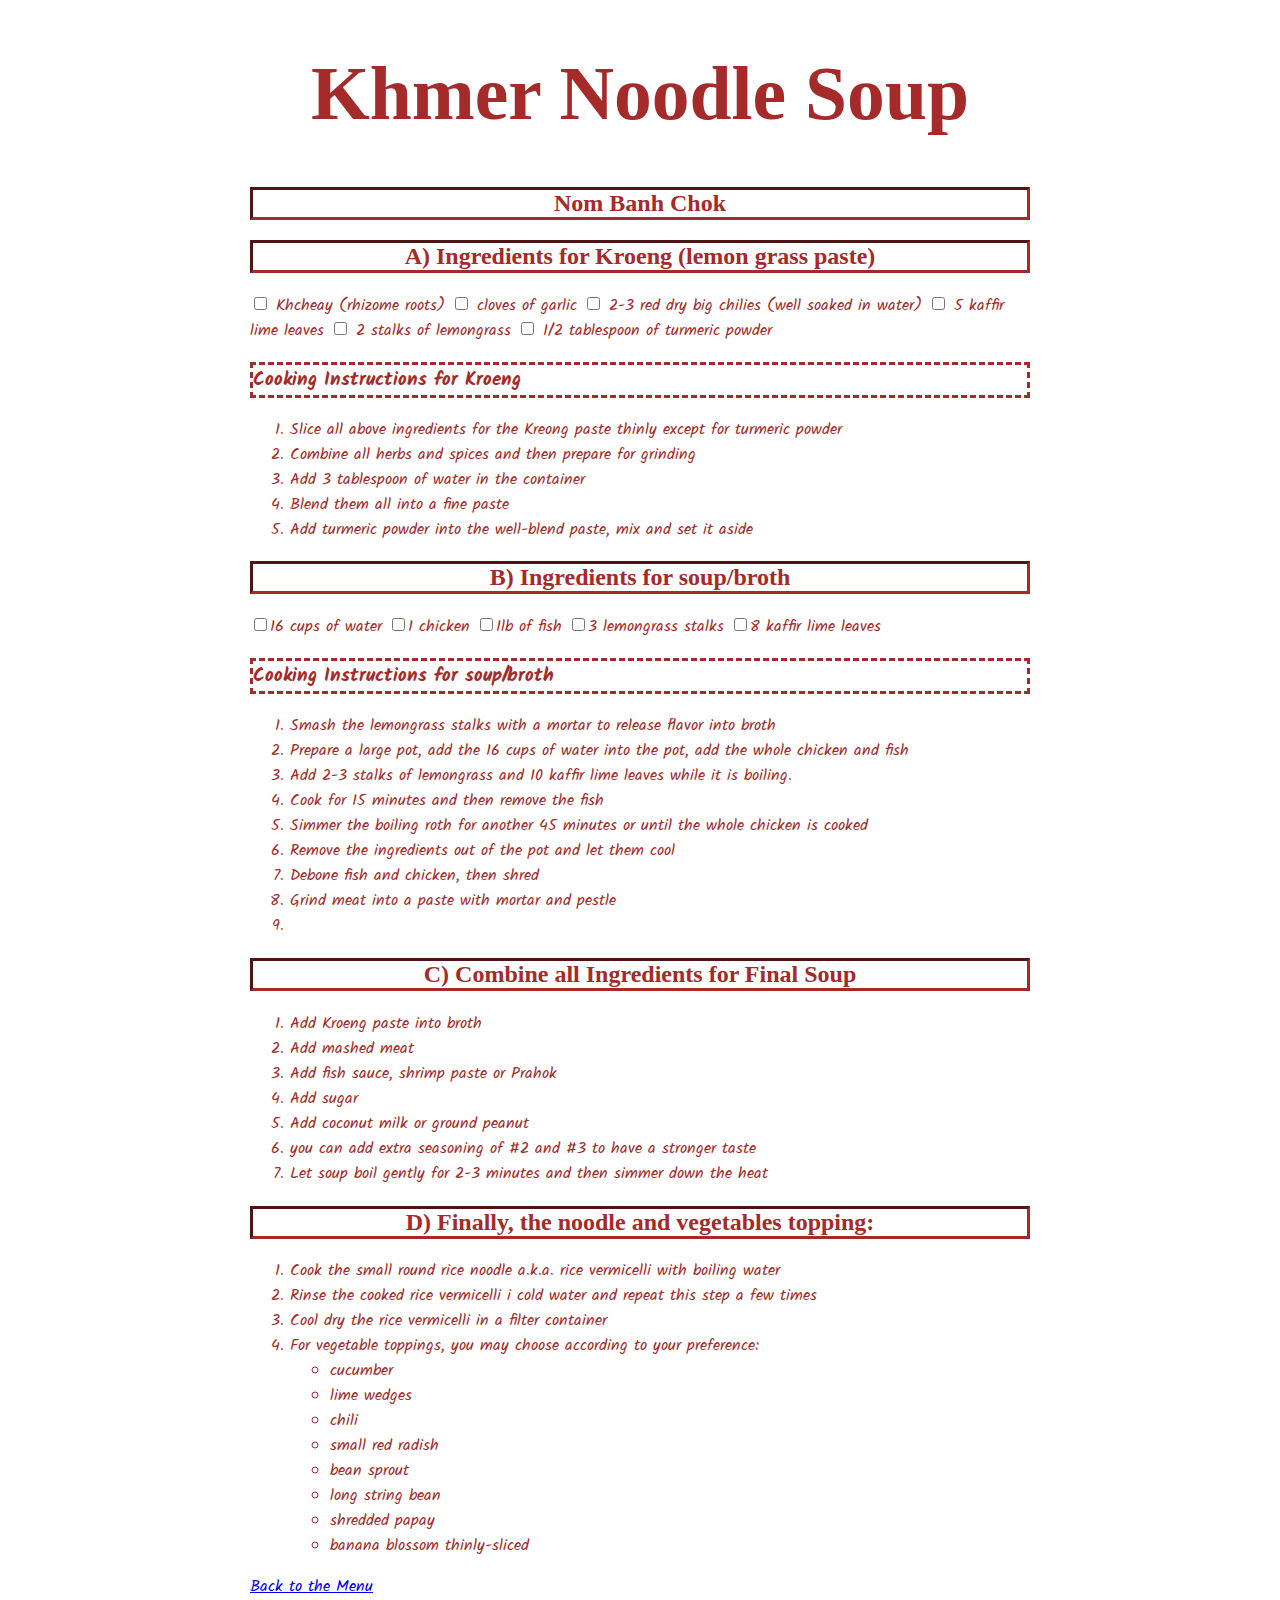
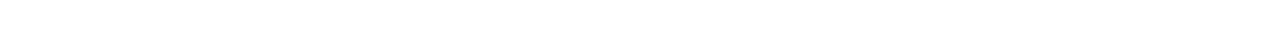
==== coconut-noodle-soup.html @ 6fc20110 "initial commit with relative file paths" ====
<!DOCTYPE html>
<html>

<head>
	<title>Khmer Noodle Soup.html</title>
	<link rel="stylesheet" type="text/css"
		href="https://fonts.googleapis.com/css?family=Kalam|Permanent+Marker&display=swap">
	<link rel="stylesheet" href="css/style.css">
</head>

<body>
	<h1>Khmer Noodle Soup</h1>
	<h2>Nom Banh Chok</h2>
	<h2>A) Ingredients for Kroeng (lemon grass paste)</h2>
	<form>
		<label for="khcheay"><input id="khcheay" type="checkbox" name="kroeng"> Khcheay (rhizome roots)</label>
		<label for="garlic"><input id="garlic" type="checkbox" name="kroeng"> cloves of garlic</label>
		<label for="chilies"><input id="chilies" type="checkbox" name="kroeng"> 2-3 red dry big chilies (well soaked in
			water)</label>
		<label for="kaffir"><input id="kaffir" type="checkbox" name="kroeng"> 5 kaffir lime leaves</label>
		<label for="lemongrass"><input id="lemongrass" type="checkbox" name="kroeng"> 2 stalks of lemongrass</label>
		<label for="turmeric"><input id="turmeric" type="checkbox" name="kroeng"> 1/2 tablespoon of turmeric
			powder</label>
	</form>
	<h3>Cooking Instructions for Kroeng</h3>
	<ol>
		<li>Slice all above ingredients for the Kreong paste thinly except for turmeric powder</li>
		<li>Combine all herbs and spices and then prepare for grinding</li>
		<li>Add 3 tablespoon of water in the container</li>
		<li>Blend them all into a fine paste</li>
		<li>Add turmeric powder into the well-blend paste, mix and set it aside</li>
	</ol>
	<h2>B) Ingredients for soup/broth</h2>
	<form>
		<label for="water"><input id="water" type="checkbox" name="soup">16 cups of water</label>
		<label for="chicken"><input id="chicken" type="checkbox" name="soup">1 chicken</label>
		<label for="fish"><input id="fish" type="checkbox" name="soup">1lb of fish</label>
		<label for="lemongrass"><input id="lemongrass" type="checkbox" name="soup">3 lemongrass stalks</label>
		<label for="lime leaves"><input id="lime leaves" type="checkbox" name="soup">8 kaffir lime leaves</label>
	</form>
	<h3>Cooking Instructions for soup/broth</h3>
	<ol>
		<li>Smash the lemongrass stalks with a mortar to release flavor into broth</li>
		<li>Prepare a large pot, add the 16 cups of water into the pot, add the whole chicken and fish</li>
		<li>Add 2-3 stalks of lemongrass and 10 kaffir lime leaves while it is boiling.</li>
		<li>Cook for 15 minutes and then remove the fish</li>
		<li>Simmer the boiling roth for another 45 minutes or until the whole chicken is cooked</li>
		<li>Remove the ingredients out of the pot and let them cool</li>
		<li>Debone fish and chicken, then shred</li>
		<li>Grind meat into a paste with mortar and pestle</li>
		<li></li>
	</ol>
	<h2>C) Combine all Ingredients for Final Soup</h2>
	<ol>
		<li>Add Kroeng paste into broth</li>
		<li>Add mashed meat</li>
		<li>Add fish sauce, shrimp paste or Prahok</li>
		<li>Add sugar</li>
		<li>Add coconut milk or ground peanut</li>
		<li>you can add extra seasoning of #2 and #3 to have a stronger taste</li>
		<li>Let soup boil gently for 2-3 minutes and then simmer down the heat</li>
	</ol>
	<h2>D) Finally, the noodle and vegetables topping:</h2>
	<ol>
		<li>Cook the small round rice noodle a.k.a. rice vermicelli with boiling water</li>
		<li>Rinse the cooked rice vermicelli i cold water and repeat this step a few times</li>
		<li>Cool dry the rice vermicelli in a filter container</li>
		<li>For vegetable toppings, you may choose according to your preference:</li>
		<ul>
			<li>cucumber</li>
			<li>lime wedges</li>
			<li>chili</li>
			<li>small red radish</li>
			<li>bean sprout</li>
			<li>long string bean</li>
			<li>shredded papay</li>
			<li>banana blossom thinly-sliced</li>
		</ul>
	</ol>
	<a href="index.html">Back to the Menu</a>
</body>

</html>
---- css/style.css ----
.smaller-image {
  width: 100px;
}
.larger-image {
  width: 250px;
}
.thick-red-border {
  border-radius: 20px;
  border-color: red;
  border-style: inset;
}
.green-text {
  color: #00FF00;
}
.blue-text {
  color: blue;
}
.purple-text {
  color: purple;
}
.red-text {
  color: red;
}
h1 {
  font-family: "Great Vibes", cursive;
  text-align: center;
  font-size: 2cm;
}
h2 {
  font-family: "permanent marker", cursive;
  border: brown;
  border-style: inset;
  text-align: center;
}
h3 {
  font-family: "Kalam", cursive;
  border-style: dashed;
}
img {
  border-radius: 50%;
}
body {
  text-align: left;
  color: brown;
  font-family: kalam;
  margin: 50px 250px 50px 250px;
  background-image: url("images/samlum sunset.jpg");
}
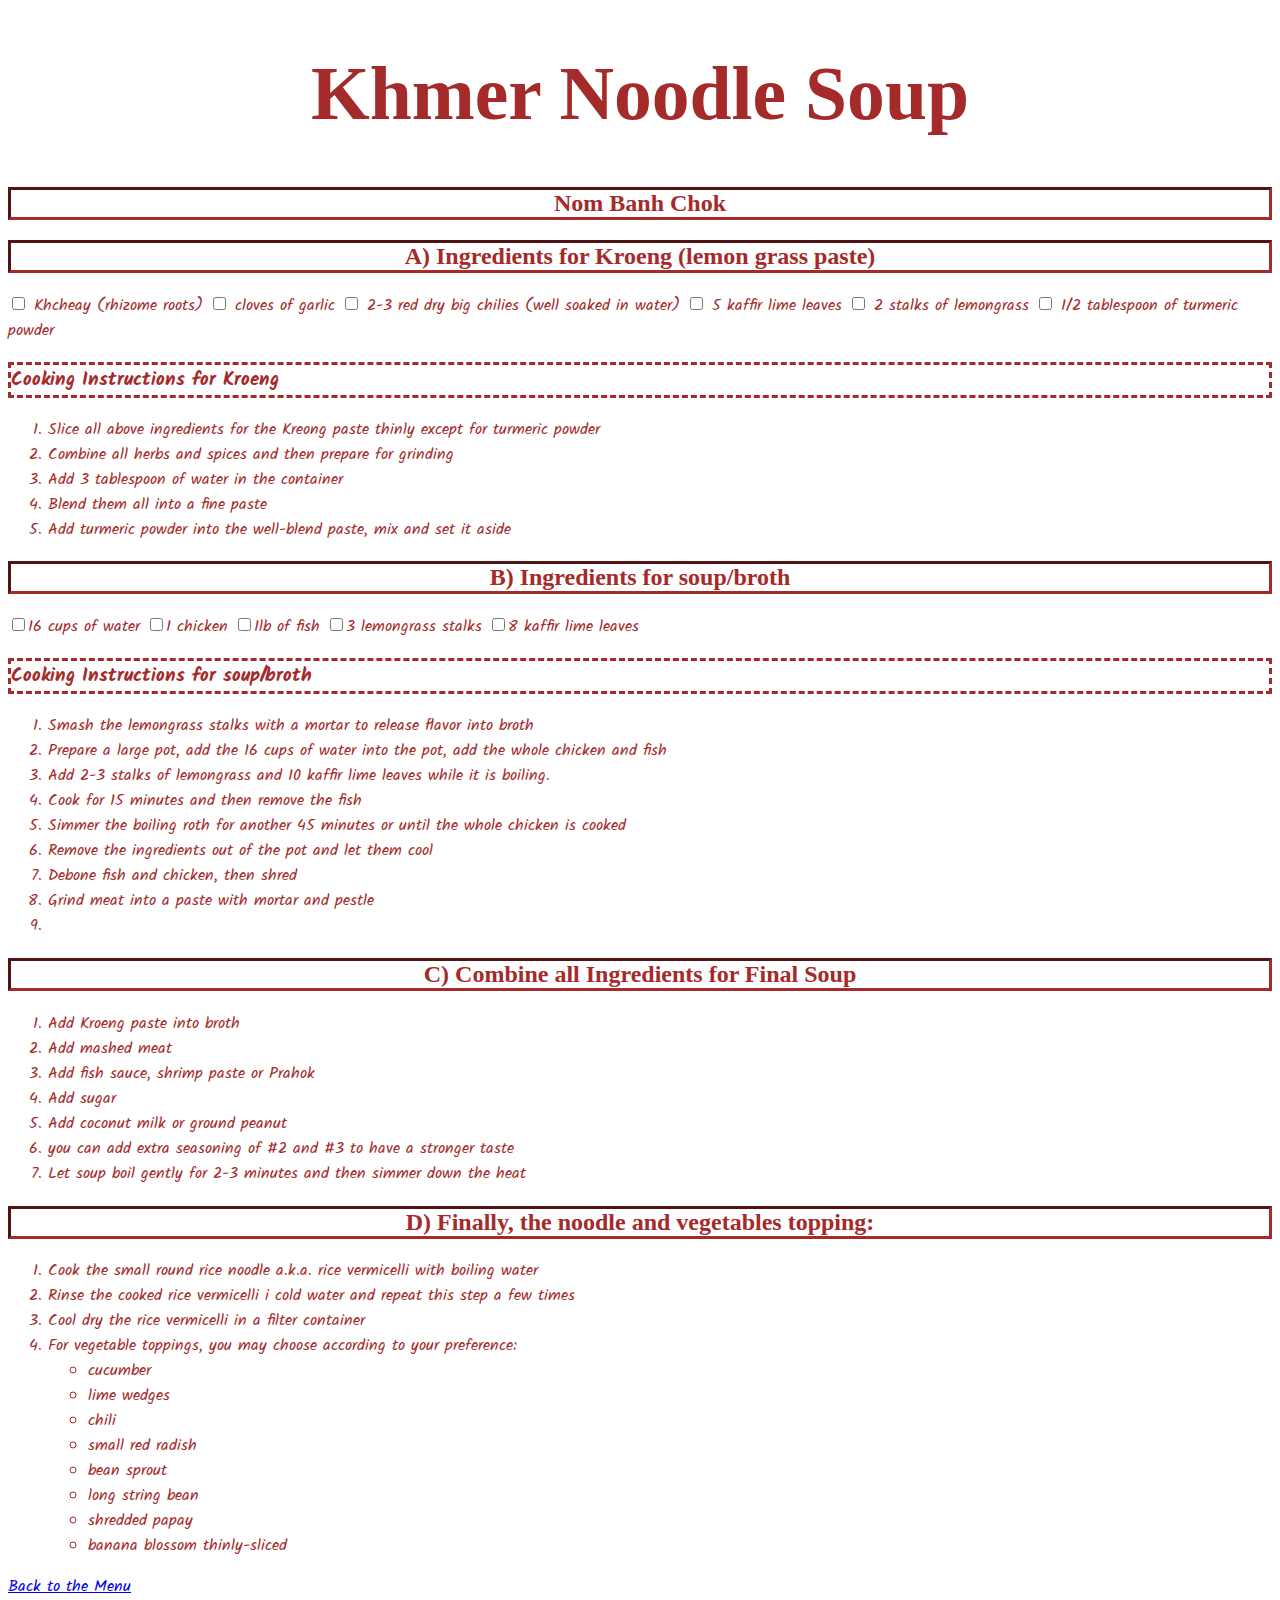
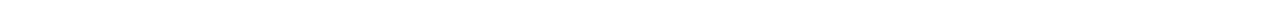
==== commit ee52f52e: "responsive navbar and class container in all html" ====
--- a/coconut-noodle-soup.html
+++ b/coconut-noodle-soup.html
@@ -5,79 +5,90 @@
 	<title>Khmer Noodle Soup.html</title>
 	<link rel="stylesheet" type="text/css"
 		href="https://fonts.googleapis.com/css?family=Kalam|Permanent+Marker&display=swap">
+
+	<!--Bootstrap stylesheet-->
+	<link rel="stylesheet" href="https://cdn.jsdelivr.net/npm/bootstrap@4.5.3/dist/css/bootstrap.min.css"
+		integrity="sha384-TX8t27EcRE3e/ihU7zmQxVncDAy5uIKz4rEkgIXeMed4M0jlfIDPvg6uqKI2xXr2" crossorigin="anonymous">
+
+	<!--personal stylesheet-->
 	<link rel="stylesheet" href="css/style.css">
 </head>
 
 <body>
-	<h1>Khmer Noodle Soup</h1>
-	<h2>Nom Banh Chok</h2>
-	<h2>A) Ingredients for Kroeng (lemon grass paste)</h2>
-	<form>
-		<label for="khcheay"><input id="khcheay" type="checkbox" name="kroeng"> Khcheay (rhizome roots)</label>
-		<label for="garlic"><input id="garlic" type="checkbox" name="kroeng"> cloves of garlic</label>
-		<label for="chilies"><input id="chilies" type="checkbox" name="kroeng"> 2-3 red dry big chilies (well soaked in
-			water)</label>
-		<label for="kaffir"><input id="kaffir" type="checkbox" name="kroeng"> 5 kaffir lime leaves</label>
-		<label for="lemongrass"><input id="lemongrass" type="checkbox" name="kroeng"> 2 stalks of lemongrass</label>
-		<label for="turmeric"><input id="turmeric" type="checkbox" name="kroeng"> 1/2 tablespoon of turmeric
-			powder</label>
-	</form>
-	<h3>Cooking Instructions for Kroeng</h3>
-	<ol>
-		<li>Slice all above ingredients for the Kreong paste thinly except for turmeric powder</li>
-		<li>Combine all herbs and spices and then prepare for grinding</li>
-		<li>Add 3 tablespoon of water in the container</li>
-		<li>Blend them all into a fine paste</li>
-		<li>Add turmeric powder into the well-blend paste, mix and set it aside</li>
-	</ol>
-	<h2>B) Ingredients for soup/broth</h2>
-	<form>
-		<label for="water"><input id="water" type="checkbox" name="soup">16 cups of water</label>
-		<label for="chicken"><input id="chicken" type="checkbox" name="soup">1 chicken</label>
-		<label for="fish"><input id="fish" type="checkbox" name="soup">1lb of fish</label>
-		<label for="lemongrass"><input id="lemongrass" type="checkbox" name="soup">3 lemongrass stalks</label>
-		<label for="lime leaves"><input id="lime leaves" type="checkbox" name="soup">8 kaffir lime leaves</label>
-	</form>
-	<h3>Cooking Instructions for soup/broth</h3>
-	<ol>
-		<li>Smash the lemongrass stalks with a mortar to release flavor into broth</li>
-		<li>Prepare a large pot, add the 16 cups of water into the pot, add the whole chicken and fish</li>
-		<li>Add 2-3 stalks of lemongrass and 10 kaffir lime leaves while it is boiling.</li>
-		<li>Cook for 15 minutes and then remove the fish</li>
-		<li>Simmer the boiling roth for another 45 minutes or until the whole chicken is cooked</li>
-		<li>Remove the ingredients out of the pot and let them cool</li>
-		<li>Debone fish and chicken, then shred</li>
-		<li>Grind meat into a paste with mortar and pestle</li>
-		<li></li>
-	</ol>
-	<h2>C) Combine all Ingredients for Final Soup</h2>
-	<ol>
-		<li>Add Kroeng paste into broth</li>
-		<li>Add mashed meat</li>
-		<li>Add fish sauce, shrimp paste or Prahok</li>
-		<li>Add sugar</li>
-		<li>Add coconut milk or ground peanut</li>
-		<li>you can add extra seasoning of #2 and #3 to have a stronger taste</li>
-		<li>Let soup boil gently for 2-3 minutes and then simmer down the heat</li>
-	</ol>
-	<h2>D) Finally, the noodle and vegetables topping:</h2>
-	<ol>
-		<li>Cook the small round rice noodle a.k.a. rice vermicelli with boiling water</li>
-		<li>Rinse the cooked rice vermicelli i cold water and repeat this step a few times</li>
-		<li>Cool dry the rice vermicelli in a filter container</li>
-		<li>For vegetable toppings, you may choose according to your preference:</li>
-		<ul>
-			<li>cucumber</li>
-			<li>lime wedges</li>
-			<li>chili</li>
-			<li>small red radish</li>
-			<li>bean sprout</li>
-			<li>long string bean</li>
-			<li>shredded papay</li>
-			<li>banana blossom thinly-sliced</li>
-		</ul>
-	</ol>
-	<a href="index.html">Back to the Menu</a>
+
+	<!--main content-->
+	<div class="container">
+		<h1>Khmer Noodle Soup</h1>
+		<h2>Nom Banh Chok</h2>
+		<h2>A) Ingredients for Kroeng (lemon grass paste)</h2>
+		<form>
+			<label for="khcheay"><input id="khcheay" type="checkbox" name="kroeng"> Khcheay (rhizome roots)</label>
+			<label for="garlic"><input id="garlic" type="checkbox" name="kroeng"> cloves of garlic</label>
+			<label for="chilies"><input id="chilies" type="checkbox" name="kroeng"> 2-3 red dry big chilies (well soaked
+				in
+				water)</label>
+			<label for="kaffir"><input id="kaffir" type="checkbox" name="kroeng"> 5 kaffir lime leaves</label>
+			<label for="lemongrass"><input id="lemongrass" type="checkbox" name="kroeng"> 2 stalks of lemongrass</label>
+			<label for="turmeric"><input id="turmeric" type="checkbox" name="kroeng"> 1/2 tablespoon of turmeric
+				powder</label>
+		</form>
+		<h3>Cooking Instructions for Kroeng</h3>
+		<ol>
+			<li>Slice all above ingredients for the Kreong paste thinly except for turmeric powder</li>
+			<li>Combine all herbs and spices and then prepare for grinding</li>
+			<li>Add 3 tablespoon of water in the container</li>
+			<li>Blend them all into a fine paste</li>
+			<li>Add turmeric powder into the well-blend paste, mix and set it aside</li>
+		</ol>
+		<h2>B) Ingredients for soup/broth</h2>
+		<form>
+			<label for="water"><input id="water" type="checkbox" name="soup">16 cups of water</label>
+			<label for="chicken"><input id="chicken" type="checkbox" name="soup">1 chicken</label>
+			<label for="fish"><input id="fish" type="checkbox" name="soup">1lb of fish</label>
+			<label for="lemongrass"><input id="lemongrass" type="checkbox" name="soup">3 lemongrass stalks</label>
+			<label for="lime leaves"><input id="lime leaves" type="checkbox" name="soup">8 kaffir lime leaves</label>
+		</form>
+		<h3>Cooking Instructions for soup/broth</h3>
+		<ol>
+			<li>Smash the lemongrass stalks with a mortar to release flavor into broth</li>
+			<li>Prepare a large pot, add the 16 cups of water into the pot, add the whole chicken and fish</li>
+			<li>Add 2-3 stalks of lemongrass and 10 kaffir lime leaves while it is boiling.</li>
+			<li>Cook for 15 minutes and then remove the fish</li>
+			<li>Simmer the boiling roth for another 45 minutes or until the whole chicken is cooked</li>
+			<li>Remove the ingredients out of the pot and let them cool</li>
+			<li>Debone fish and chicken, then shred</li>
+			<li>Grind meat into a paste with mortar and pestle</li>
+			<li></li>
+		</ol>
+		<h2>C) Combine all Ingredients for Final Soup</h2>
+		<ol>
+			<li>Add Kroeng paste into broth</li>
+			<li>Add mashed meat</li>
+			<li>Add fish sauce, shrimp paste or Prahok</li>
+			<li>Add sugar</li>
+			<li>Add coconut milk or ground peanut</li>
+			<li>you can add extra seasoning of #2 and #3 to have a stronger taste</li>
+			<li>Let soup boil gently for 2-3 minutes and then simmer down the heat</li>
+		</ol>
+		<h2>D) Finally, the noodle and vegetables topping:</h2>
+		<ol>
+			<li>Cook the small round rice noodle a.k.a. rice vermicelli with boiling water</li>
+			<li>Rinse the cooked rice vermicelli i cold water and repeat this step a few times</li>
+			<li>Cool dry the rice vermicelli in a filter container</li>
+			<li>For vegetable toppings, you may choose according to your preference:</li>
+			<ul>
+				<li>cucumber</li>
+				<li>lime wedges</li>
+				<li>chili</li>
+				<li>small red radish</li>
+				<li>bean sprout</li>
+				<li>long string bean</li>
+				<li>shredded papay</li>
+				<li>banana blossom thinly-sliced</li>
+			</ul>
+		</ol>
+		<a href="index.html">Back to the Menu</a>
+	</div>
 </body>
 
 </html>--- a/css/style.css
+++ b/css/style.css
@@ -1,3 +1,37 @@
+/* Add a black background color to the top navigation */
+.topnav {
+  background-color: #333;
+  overflow: hidden;
+}
+
+/* Style the links inside the navigation bar */
+.topnav a {
+  float: left;
+  display: block;
+  color: #f2f2f2;
+  text-align: center;
+  padding: 14px 16px;
+  text-decoration: none;
+  font-size: 17px;
+}
+
+/* Change the color of links on hover */
+.topnav a:hover {
+  background-color: #ddd;
+  color: black;
+}
+
+/* Add an active class to highlight the current page */
+.topnav a.active {
+  background-color: #4CAF50;
+  color: white;
+}
+
+/* Hide the link that should open and close the topnav on small screens */
+.topnav .icon {
+  display: none;
+}
+
 .smaller-image {
   width: 100px;
 }
@@ -43,6 +77,8 @@
   text-align: left;
   color: brown;
   font-family: kalam;
-  margin: 50px 250px 50px 250px;
-  background-image: url("images/samlum sunset.jpg");
 }
+
+body [background] {
+  background-size: cover;
+}